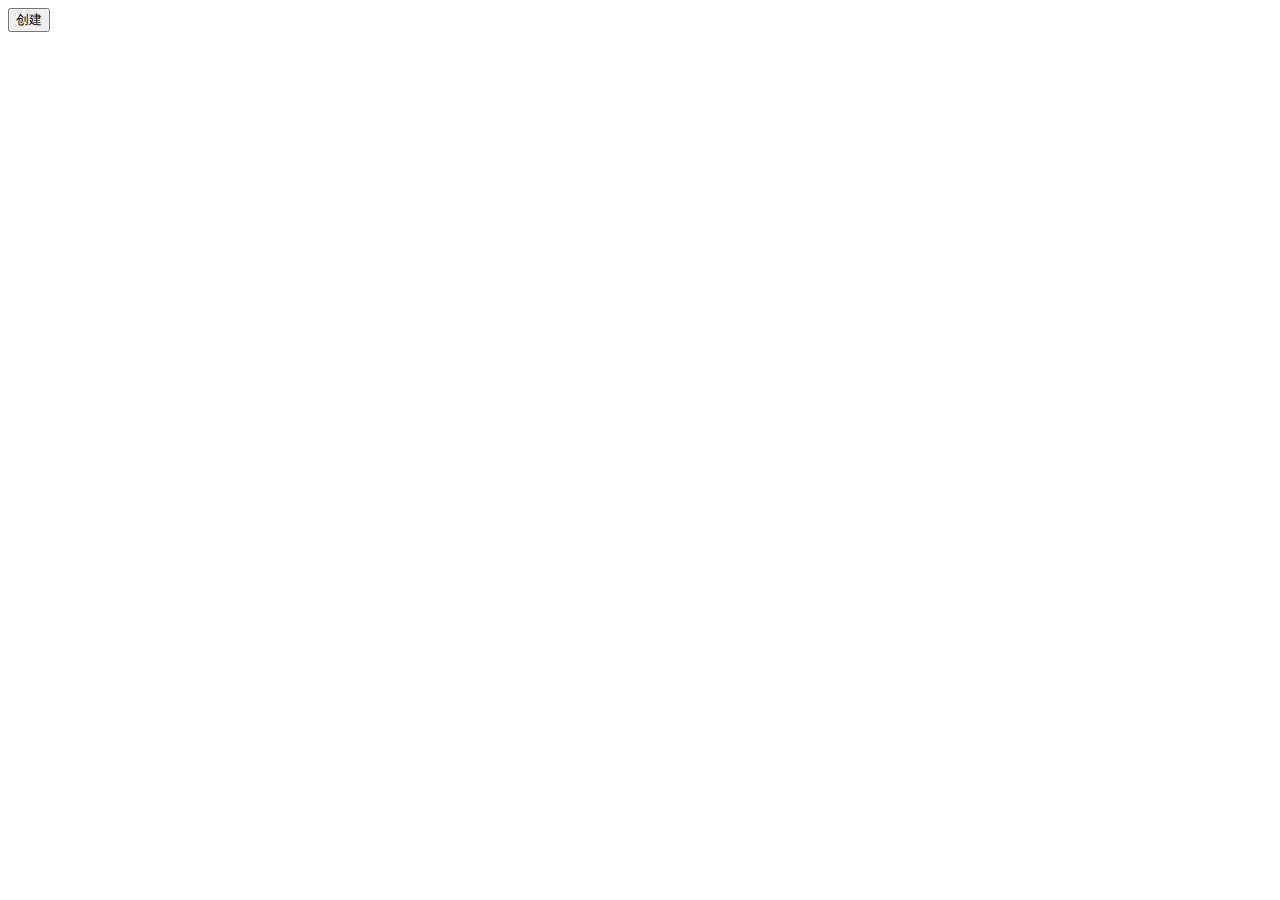
==== index.html @ 812cddcf "本项目的js和css,html文件" ====
<!DOCTYPE html>
<html>
<head>
    <meta charset="UTF-8">
    <title>StickyNotes</title>
    <link href="CSS/index.css" rel="stylesheet">
</head>
<body>
<button id="create">创建</button>
<script src="js/index.js"></script>
</body>
</html>
---- CSS/index.css ----
body{
    font: 14px/1.3 "Microsoft Yahei";
}
.m-note{
    position: absolute;
    width:200px;
    height:300px;
    box-shadow: 0 5px 10px rgba(0,0,0,0.5);
    padding:10px;
    background-color: rgb(255, 240, 70);;
}
.m-note .u-close{
    position: absolute;
    top:-15px;
    left:-15px;
    background: url(../images/close.png) no-repeat;
    width:30px;
    height:30px;
    display:none;
}
.m-note:hover .u-close{
    display: block;
}
.m-note .u-editor{
    position: absolute;
    top:10px;
    bottom: 30px;
    left:10px;
    right:10px;
    outline:none;
    overflow: auto;
}
.m-note .u-timestamp{
    height: 30px;
    line-height: 30px;
    background-color: #db0;
    padding: 0 0 0 10px;
    position: absolute;
    bottom: 0;
    left: 0;
    right:0;
    font-size: 12px;
    color:#fff;
}
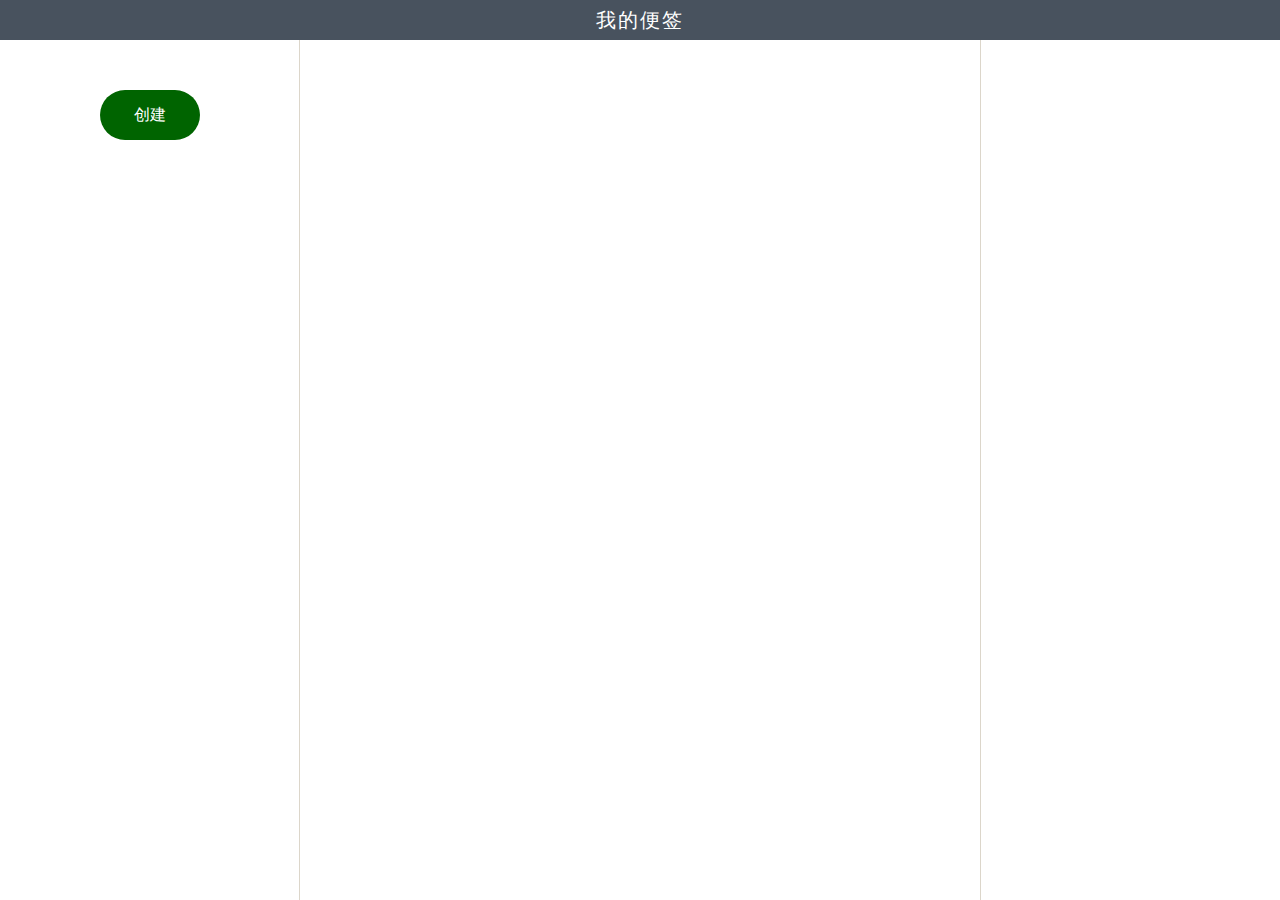
==== commit 5f82a799: "1.为页面提供分栏 2.限制了note的区域 3.增加了时钟" ====
--- a/index.html
+++ b/index.html
@@ -3,10 +3,32 @@
 <head>
     <meta charset="UTF-8">
     <title>StickyNotes</title>
+    <link href="CSS/normalize.css" rel="stylesheet">
     <link href="CSS/index.css" rel="stylesheet">
 </head>
 <body>
-<button id="create">创建</button>
+<nav>
+    <div class="navTitle">我的便签</div>
+</nav>
+
+<div class="container">
+    <div class="main">
+        <div class="mainContent" id="mainContent">
+        </div>
+    </div>
+    <div class="left">
+        <button id="create">创建</button>
+    </div>
+    <div class="right">
+        <div class="canvasDiv">
+            <canvas id="clock" width="200px" height="200px"></canvas>
+        </div>
+    </div>
+</div>
+
+<script src="js/common.js"></script>
 <script src="js/index.js"></script>
+<script type="text/javascript" src="js/clock.js"></script>
+
 </body>
 </html>--- a/CSS/index.css
+++ b/CSS/index.css
@@ -1,6 +1,86 @@
 body{
     font: 14px/1.3 "Microsoft Yahei";
 }
+
+/*页面的相关的CSS*/
+
+/*导航栏*/
+nav{
+    width:100%;
+    height: 40px;
+    background-color: #48525e;
+}
+nav .navTitle{
+    width: 1024px;
+    min-width: 1024px;
+    margin: 0 auto;
+    font-family: "Helvetica", "Tahoma, Arial", "sans-serif";
+    font-size: 20px;
+    color: #fff;
+    text-align: center;
+    line-height: 40px;
+    letter-spacing: 2px;
+}
+
+/*三栏布局*/
+.container{
+    width: 100%;
+}
+.container .main{
+    float: left;
+    width: 100%;
+    height: 100%;
+}
+.container .main .mainContent{
+    margin: 0 300px;
+    height: 100%;
+}
+.container .left{
+    box-sizing: border-box;
+    float: left;
+    width: 300px;
+    height: 100%;
+    margin-left: -100%;
+    border-right: 1px solid #dcd6ca;
+
+}
+.container .right{
+    box-sizing: border-box;
+    float: left;
+    width: 300px;
+    height: 100%;
+    margin-left: -300px;
+    border-left: 1px solid #dcd6ca;
+
+}
+
+
+/*左栏样式*/
+.left #create{
+    display: block;
+    width: 100px;
+    height: 50px;
+    border-radius: 25px;
+   /* line-height: 50px;*/
+    text-align: center;
+    margin: 50px auto;
+    background-color: darkgreen;
+    color: #fff;
+    font-size: 16px;
+    border: none;
+}
+
+/*中间栏样式*/
+
+/*右栏样式*/
+.right .canvasDiv{
+    text-align: center;
+    margin-top: 100px;
+}
+
+
+
+/*note的相关CSS*/
 .m-note{
     position: absolute;
     width:200px;
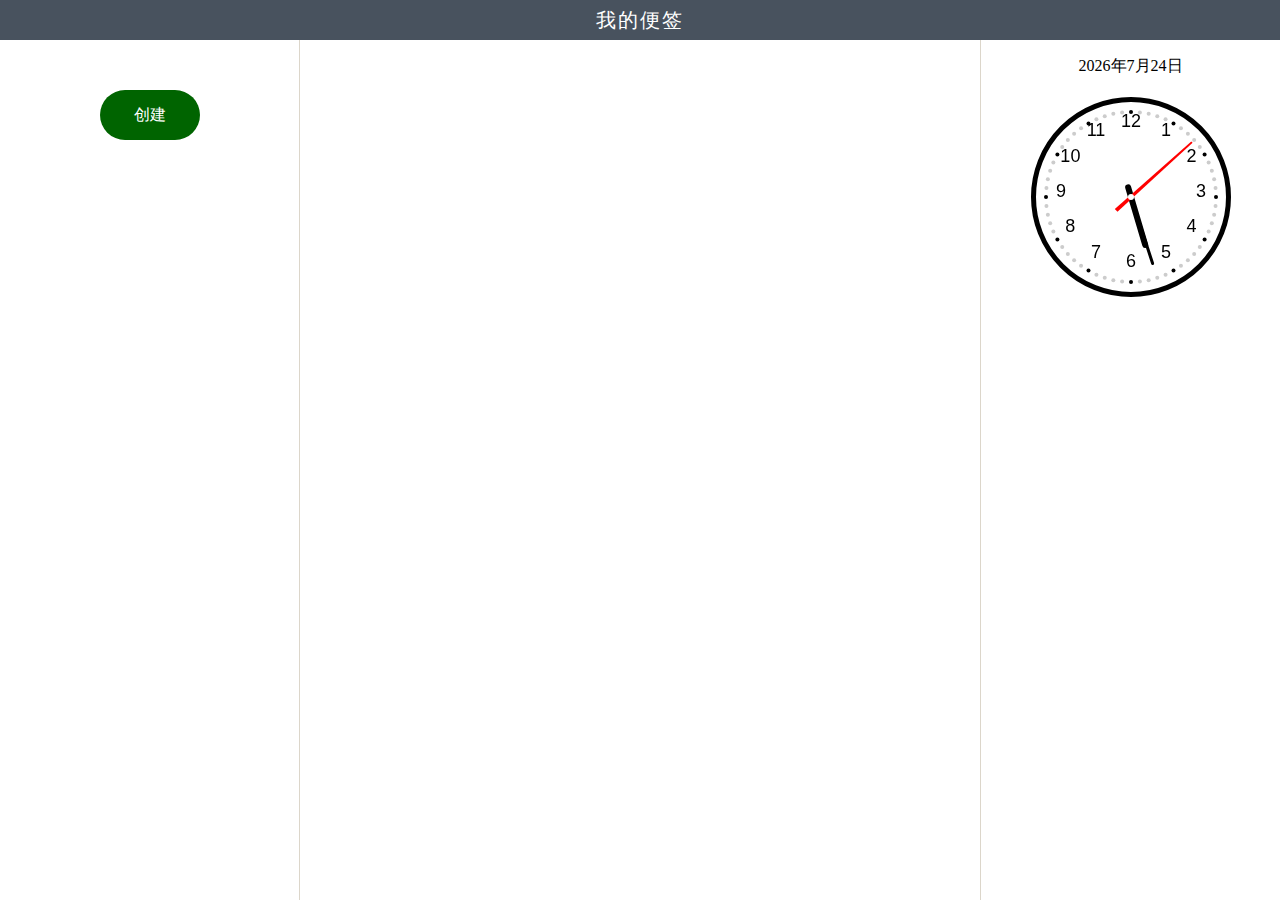
==== commit e6deb702: "1.增加了新的功能：修改颜色、关闭（不从本地删除）一个便签 2.更改了功能所使用的图标" ====
--- a/index.html
+++ b/index.html
@@ -3,6 +3,7 @@
 <head>
     <meta charset="UTF-8">
     <title>StickyNotes</title>
+    <link href="CSS/iconFont/iconfont.css" rel="stylesheet">
     <link href="CSS/normalize.css" rel="stylesheet">
     <link href="CSS/index.css" rel="stylesheet">
 </head>
@@ -20,6 +21,10 @@
         <button id="create">创建</button>
     </div>
     <div class="right">
+        <div class="curTime">
+            <p><span class="year"></span>年<span class="month"></span>月<span class="day"></span>日</p>
+        </div>
+
         <div class="canvasDiv">
             <canvas id="clock" width="200px" height="200px"></canvas>
         </div>
--- a/CSS/iconFont/iconfont.css
+++ b/CSS/iconFont/iconfont.css
@@ -0,0 +1,35 @@
+
+@font-face {font-family: "iconfont";
+  src: url('iconfont.eot?t=1505896940363'); /* IE9*/
+  src: url('iconfont.eot?t=1505896940363#iefix') format('embedded-opentype'), /* IE6-IE8 */
+  url('[data-uri]') format('woff'),
+  url('iconfont.ttf?t=1505896940363') format('truetype'), /* chrome, firefox, opera, Safari, Android, iOS 4.2+*/
+  url('iconfont.svg?t=1505896940363#iconfont') format('svg'); /* iOS 4.1- */
+}
+
+.iconfont {
+  font-family:"iconfont" !important;
+  font-size:16px;
+  font-style:normal;
+  -webkit-font-smoothing: antialiased;
+  -moz-osx-font-smoothing: grayscale;
+}
+
+.icon-chuangjian:before { content: "\e642"; }
+
+.icon-add:before { content: "\e641"; }
+
+.icon-guanbi:before { content: "\e777"; }
+
+.icon-quanbushanchu:before { content: "\e72f"; }
+
+.icon-A-ZICONCopy:before { content: "\e632"; }
+
+.icon-bianjixiugaiyanseqiehuanhuabi:before { content: "\e60e"; }
+
+.icon-chuangjian1:before { content: "\e652"; }
+
+.icon-color:before { content: "\e662"; }
+
+.icon-delete:before { content: "\e600"; }
+
--- a/CSS/index.css
+++ b/CSS/index.css
@@ -73,9 +73,14 @@
 /*中间栏样式*/
 
 /*右栏样式*/
+.right .curTime{
+    text-align: center;
+    font-size: 16px;
+
+}
 .right .canvasDiv{
     text-align: center;
-    margin-top: 100px;
+    margin-top: 20px;
 }
 
 
@@ -87,23 +92,36 @@
     height:300px;
     box-shadow: 0 5px 10px rgba(0,0,0,0.5);
     padding:10px;
-    background-color: rgb(255, 240, 70);;
+    background-color: rgb(204, 255, 0);
+    overflow: auto;
 }
-.m-note .u-close{
+.m-note .u-operator{
+    height: 30px;
+    background-color: rgb(204,204,51);
     position: absolute;
-    top:-15px;
-    left:-15px;
-    background: url(../images/close.png) no-repeat;
+    top: 0;
+    left: 0;
+    right:0;
+    display: -webkit-flex; /* Safari */
+    display: flex;
+}
+.m-note .u-operator .flex-item{
+    flex-grow:1;
+    text-align: center;
+}
+.m-note .u-operator .flex-item i{
+    display: inline-block;
     width:30px;
     height:30px;
-    display:none;
+    line-height: 30px;
+    font-size: 20px;
+    color: #fff;
+    text-align: center;
 }
-.m-note:hover .u-close{
-    display: block;
-}
+
 .m-note .u-editor{
     position: absolute;
-    top:10px;
+    top:32px;
     bottom: 30px;
     left:10px;
     right:10px;
@@ -113,7 +131,7 @@
 .m-note .u-timestamp{
     height: 30px;
     line-height: 30px;
-    background-color: #db0;
+    background-color: rgb(204,204,51);
     padding: 0 0 0 10px;
     position: absolute;
     bottom: 0;
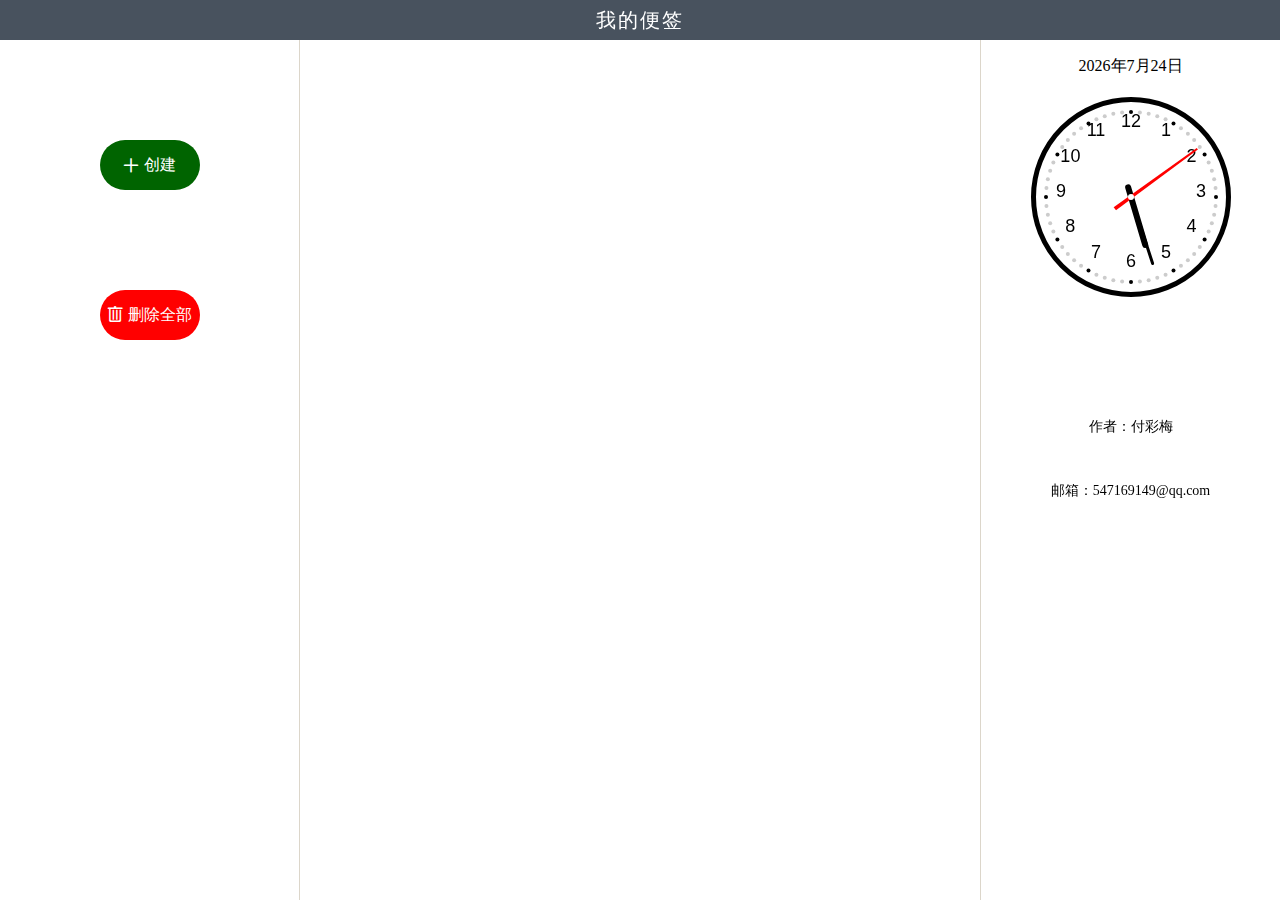
==== commit 8e666414: "修改便签插入的地方为.mainContent" ====
--- a/index.html
+++ b/index.html
@@ -18,7 +18,8 @@
         </div>
     </div>
     <div class="left">
-        <button id="create">创建</button>
+        <button id="create"><i class="iconfont icon-chuangjian"></i>  创建</button>
+        <button id="delAll"><i class="iconfont icon-quanbushanchu"></i> 删除全部</button>
     </div>
     <div class="right">
         <div class="curTime">
@@ -27,6 +28,10 @@
 
         <div class="canvasDiv">
             <canvas id="clock" width="200px" height="200px"></canvas>
+        </div>
+        <div class="myInfo">
+            <p class="author">作者：付彩梅</p>
+            <p>邮箱：547169149@qq.com</p>
         </div>
     </div>
 </div>
--- a/CSS/index.css
+++ b/CSS/index.css
@@ -6,12 +6,11 @@
 
 /*导航栏*/
 nav{
-    width:100%;
+    min-width:1024px;
     height: 40px;
     background-color: #48525e;
 }
 nav .navTitle{
-    width: 1024px;
     min-width: 1024px;
     margin: 0 auto;
     font-family: "Helvetica", "Tahoma, Arial", "sans-serif";
@@ -24,7 +23,7 @@
 
 /*三栏布局*/
 .container{
-    width: 100%;
+    min-width: 1024px;
 }
 .container .main{
     float: left;
@@ -34,6 +33,8 @@
 .container .main .mainContent{
     margin: 0 300px;
     height: 100%;
+    min-width: 424px;
+    position: relative;
 }
 .container .left{
     box-sizing: border-box;
@@ -56,20 +57,23 @@
 
 
 /*左栏样式*/
-.left #create{
+.left button{
     display: block;
     width: 100px;
     height: 50px;
     border-radius: 25px;
    /* line-height: 50px;*/
     text-align: center;
-    margin: 50px auto;
+    margin: 100px auto;
     background-color: darkgreen;
     color: #fff;
     font-size: 16px;
     border: none;
+    outline: none;
 }
-
+#delAll{
+    background-color: red;
+}
 /*中间栏样式*/
 
 /*右栏样式*/
@@ -139,4 +143,17 @@
     right:0;
     font-size: 12px;
     color:#fff;
+}
+
+
+.canvasDiv{
+    margin: 20px auto 100px;
+}
+.myInfo{
+    margin: 0 auto;
+}
+.myInfo p{
+    text-align: center;
+    height: 50px;
+    line-height: 50px;
 }